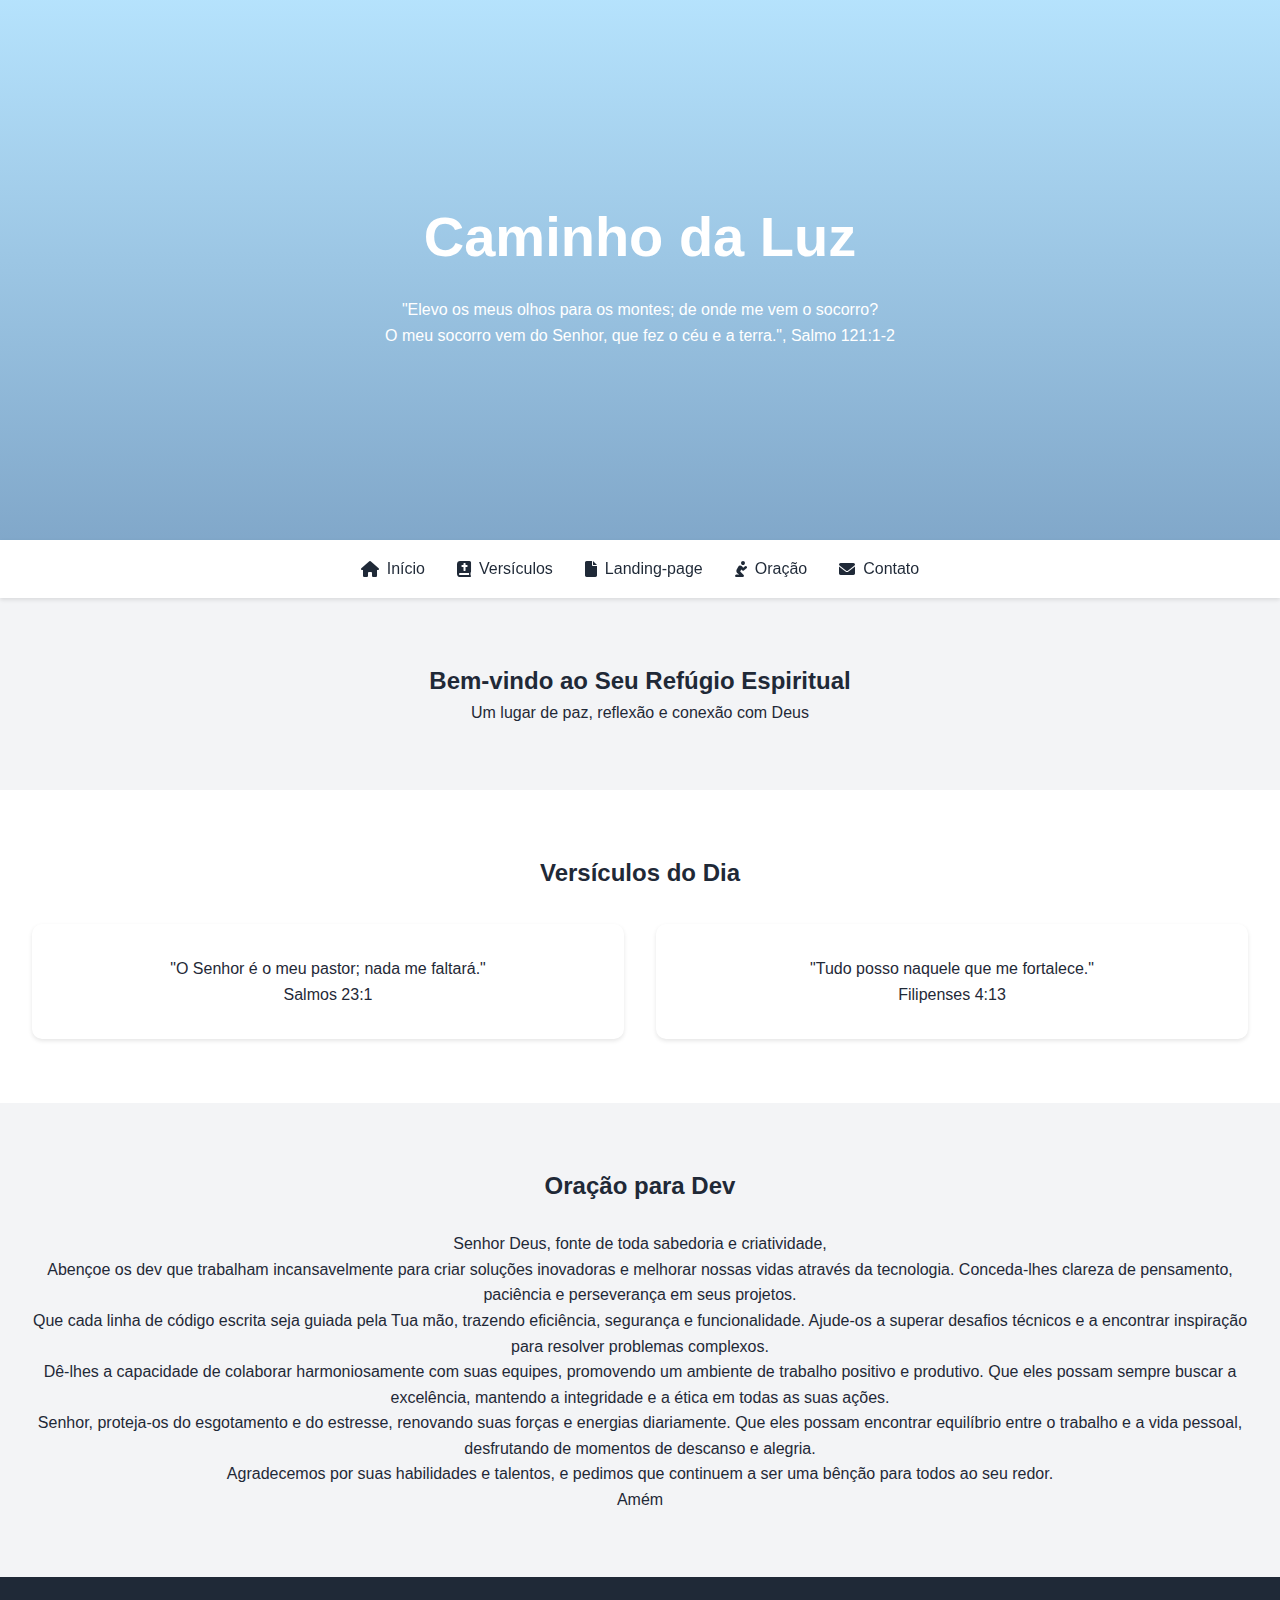
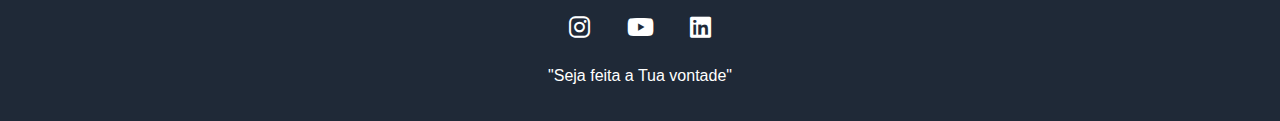
==== index.html @ d405a179 "Publicando nova página" ====
<!DOCTYPE html>
<html lang="pt-BR">
<head>
    <meta charset="UTF-8">
    <meta name="viewport" content="width=device-width, initial-scale=1.0">
    <title>Página Dedicada a Deus</title>
    <link rel="stylesheet" href="styles.css">
    <link rel="stylesheet" href="https://cdnjs.cloudflare.com/ajax/libs/font-awesome/6.0.0/css/all.min.css">
</head>
<body>
    <!-- Header -->
    <header class="header" id="inicio">
        <div class="header-content">
            <h1>Caminho da Luz</h1>
            <p>"Elevo os meus olhos para os montes; de onde me vem o socorro? 
            <br>O meu socorro vem do Senhor, que fez o céu e a terra.", Salmo 121:1-2</p>
        </div>
    </header>

    <!-- Navigation -->
    <nav class="nav">
        <a href="#inicio"><i class="fas fa-home"></i> Início</a>
        <a href="#versiculos"><i class="fas fa-book-bible"></i> Versículos</a>
        <a href="dedicacao-a-deus/landing-page.html"><i class="fas fa-file"></i> Landing-page</a>
        <a href="#oracao"><i class="fas fa-pray"></i> Oração</a>

        <a href="#contato"><i class="fas fa-envelope"></i> Contato</a>
    </nav>

    <!-- Welcome Section -->
    <section class="welcome">
        <div class="welcome-content">
            <h2>Bem-vindo ao Seu Refúgio Espiritual</h2>
            <p>Um lugar de paz, reflexão e conexão com Deus</p>
        </div>
    </section>

    <!-- Verses Section -->
    <section class="verses" id="versiculos">
        <h2>Versículos do Dia</h2>
        <div class="verse-cards">
            <div class="card">
                <p>"O Senhor é o meu pastor; nada me faltará."</p>
                <span>Salmos 23:1</span>
            </div>
            <div class="card">
                <p>"Tudo posso naquele que me fortalece."</p>
                <span>Filipenses 4:13</span>
            </div>
        </div>
    </section>

    <!-- Prayer Section -->
    <section class="prayer" id="oracao">
        <h2>Oração para Dev</h2>
        <br>
        <p>Senhor Deus, fonte de toda sabedoria e criatividade,</p>
        <p>Abençoe os dev que trabalham incansavelmente para criar soluções inovadoras e melhorar nossas vidas através da tecnologia. Conceda-lhes clareza de pensamento, paciência e perseverança em seus projetos.</p>
        <p>Que cada linha de código escrita seja guiada pela Tua mão, trazendo eficiência, segurança e funcionalidade. Ajude-os a superar desafios técnicos e a encontrar inspiração para resolver problemas complexos.</p>
        <p>Dê-lhes a capacidade de colaborar harmoniosamente com suas equipes, promovendo um ambiente de trabalho positivo e produtivo. Que eles possam sempre buscar a excelência, mantendo a integridade e a ética em todas as suas ações.</p>
        <p>Senhor, proteja-os do esgotamento e do estresse, renovando suas forças e energias diariamente. Que eles possam encontrar equilíbrio entre o trabalho e a vida pessoal, desfrutando de momentos de descanso e alegria.</p>
        <p>Agradecemos por suas habilidades e talentos, e pedimos que continuem a ser uma bênção para todos ao seu redor.</p>
        <p>Amém</p>
    </section>

    <!-- Footer -->
    <footer class="footer" id="contato">
        <div class="social-links">
            <a href="https://instagram.com/fvandrad"><i class="fab fa-instagram"></i></a>
            <a href="https://www.youtube.com/@fvandrade"><i class="fab fa-youtube"></i></a>
            <a href="https://www.linkedin.com/in/fernando-vanderlei-de-andrade-75827b5a/"><i class="fab fa-linkedin"></i></a>

        </div>
        <p>"Seja feita a Tua vontade"</p>
    </footer>
</body>
</html>
---- styles.css ----
/* Base Styles */
:root {
    --primary-color: #3b82f6;
    --secondary-color: #10b981;
    --accent-color: #fbbf24;
    --text-color: #1f2937;
    --light-bg: #f3f4f6;
}

* {
    margin: 0;
    padding: 0;
    box-sizing: border-box;
    scroll-behavior: smooth;
}

body {
    font-family: 'Segoe UI', Tahoma, Geneva, Verdana, sans-serif;
    line-height: 1.6;
    color: var(--text-color);
}

/* Header */
.header {
    height: 60vh;
    background: linear-gradient(rgba(108, 198, 250, 0.5), rgba(4, 81, 149, 0.5)),
                url('path-to-your-header-image.jpg') center/cover;
    display: flex;
    align-items: center;
    justify-content: center;
    text-align: center;
    color: white;
}

.header-content h1 {
    font-size: 3.5rem;
    margin-bottom: 1rem;
}

/* Navigation */
.nav {
    background: white;
    padding: 1rem;
    box-shadow: 0 2px 4px rgba(0,0,0,0.1);
    display: flex;
    justify-content: center;
    gap: 2rem;
    position: sticky;
    top: 0;
    z-index: 100;
}

.nav a {
    text-decoration: none;
    color: var(--text-color);
    display: flex;
    align-items: center;
    gap: 0.5rem;
    transition: color 0.3s;
}

.nav a:hover {
    color: var(--primary-color);
}

/* Welcome Section */
.welcome {
    padding: 4rem 2rem;
    text-align: center;
    background-color: var(--light-bg);
}

/* Verses Section */
.verses {
    padding: 4rem 2rem;
    text-align: center;
}

.verse-cards {
    display: grid;
    grid-template-columns: repeat(auto-fit, minmax(300px, 1fr));
    gap: 2rem;
    margin-top: 2rem;
}

.card {
    background: white;
    padding: 2rem;
    border-radius: 10px;
    box-shadow: 0 2px 4px rgba(0,0,0,0.1);
}

/* Prayer Section */
.prayer {
    padding: 4rem 2rem;
    background-color: var(--light-bg);
    text-align: center;
}

.prayer-form {
    max-width: 600px;
    margin: 2rem auto;
    display: flex;
    flex-direction: column;
    gap: 1rem;
}

.prayer-form input,
.prayer-form textarea {
    padding: 1rem;
    border: 1px solid #ddd;
    border-radius: 5px;
}

.prayer-form button {
    padding: 1rem;
    background-color: var(--primary-color);
    color: white;
    border: none;
    border-radius: 5px;
    cursor: pointer;
    transition: background-color 0.3s;
}

.prayer-form button:hover {
    background-color: #2563eb;
}

/* Footer */
.footer {
    background-color: var(--text-color);
    color: white;
    padding: 2rem;
    text-align: center;
}

.social-links {
    margin-bottom: 1rem;
}

.social-links a {
    color: white;
    margin: 0 1rem;
    font-size: 1.5rem;
    transition: color 0.3s;
}

.social-links a:hover {
    color: var(--accent-color);
}

/* Responsive Design */
@media screen and (max-width: 768px) {
    .header-content h1 {
        font-size: 2.5rem;
    }

    .nav {
        flex-direction: column;
        align-items: center;
        gap: 1rem;
        position: relative;

    }

    .verse-cards {
        grid-template-columns: 1fr;
    }
}
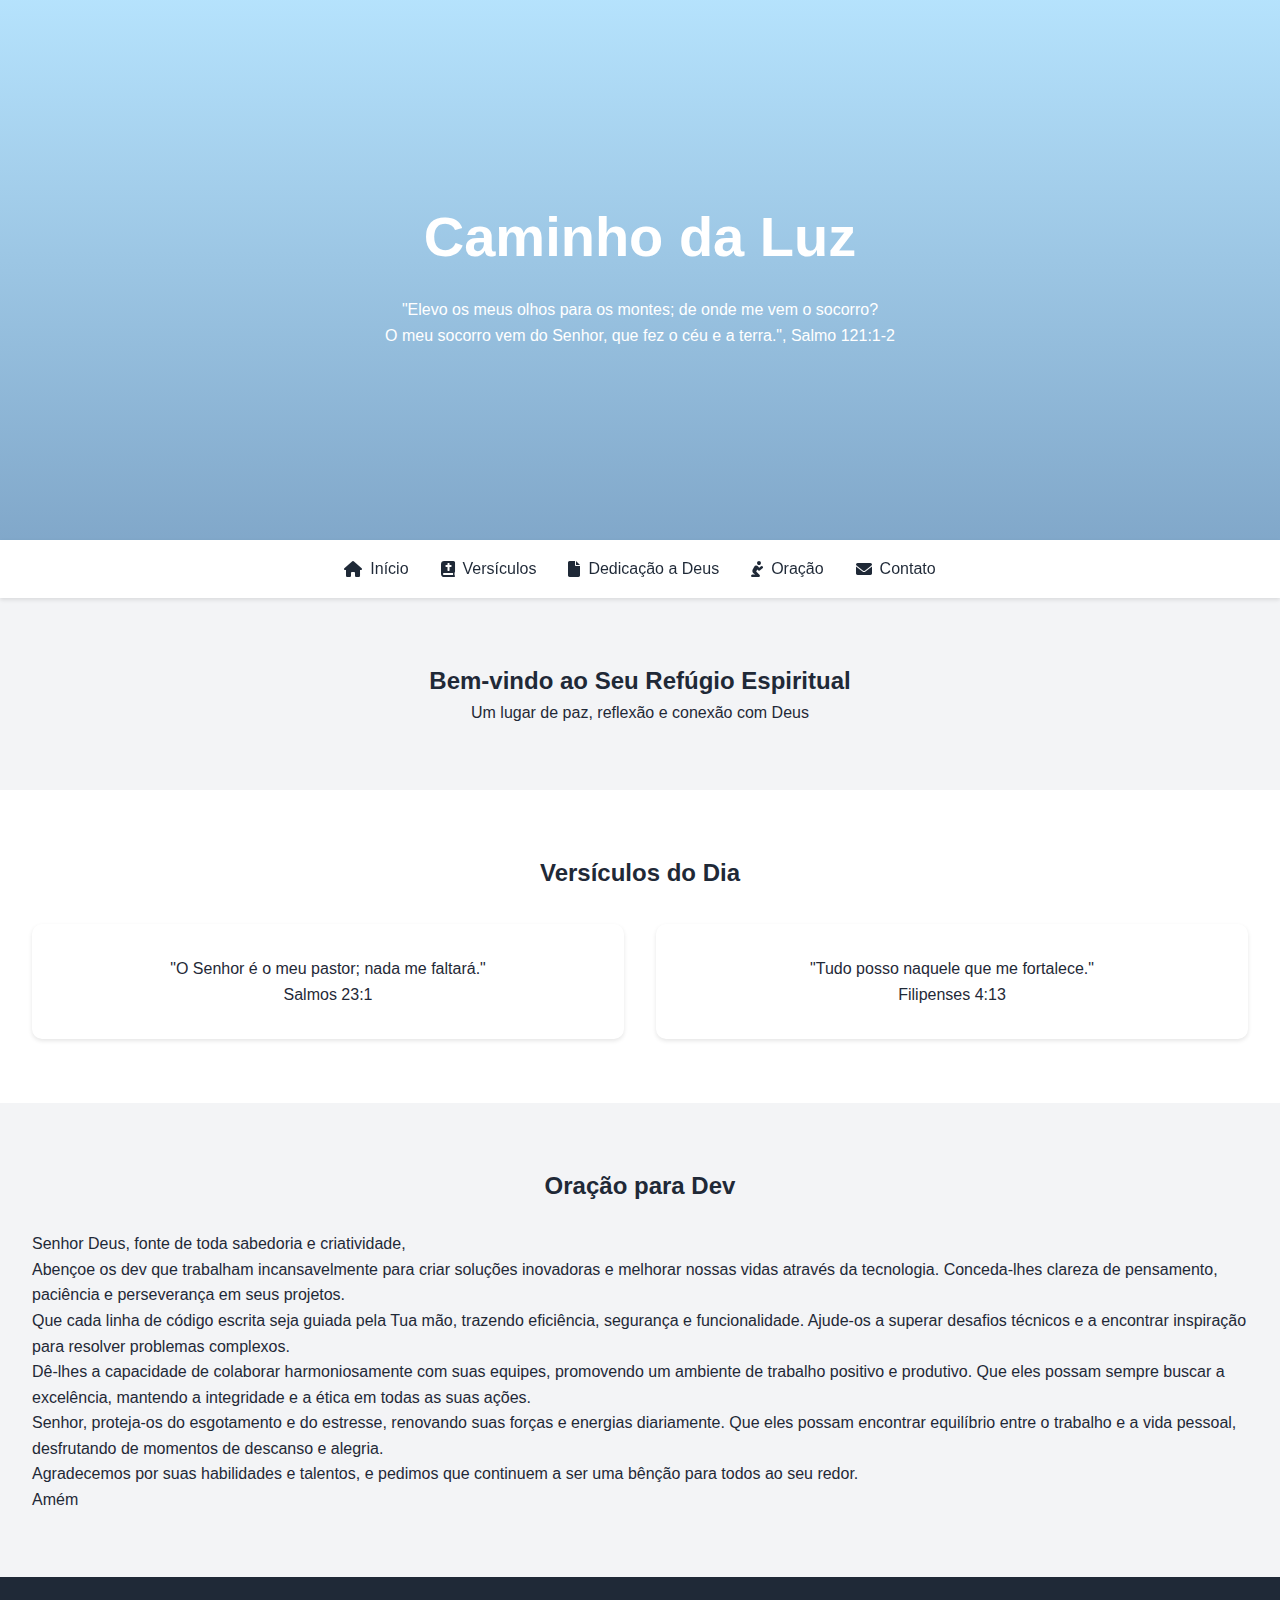
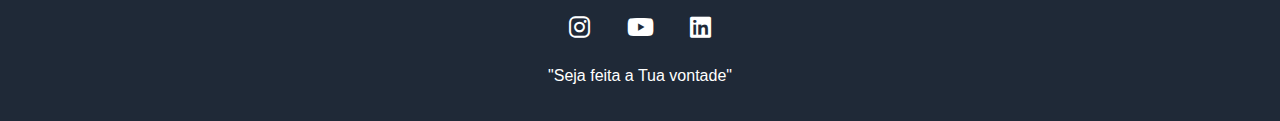
==== commit 6d870afe: "Update index.html" ====
--- a/index.html
+++ b/index.html
@@ -21,9 +21,8 @@
     <nav class="nav">
         <a href="#inicio"><i class="fas fa-home"></i> Início</a>
         <a href="#versiculos"><i class="fas fa-book-bible"></i> Versículos</a>
-        <a href="dedicacao-a-deus/landing-page.html"><i class="fas fa-file"></i> Landing-page</a>
+        <a href="dedicacao-a-deus/landing-page.html"><i class="fas fa-file"></i> Dedicação a Deus</a>
         <a href="#oracao"><i class="fas fa-pray"></i> Oração</a>
-
         <a href="#contato"><i class="fas fa-envelope"></i> Contato</a>
     </nav>
 
--- a/styles.css
+++ b/styles.css
@@ -97,35 +97,9 @@
     text-align: center;
 }
 
-.prayer-form {
-    max-width: 600px;
-    margin: 2rem auto;
-    display: flex;
-    flex-direction: column;
-    gap: 1rem;
+.prayer p {
+    text-align: left;
 }
-
-.prayer-form input,
-.prayer-form textarea {
-    padding: 1rem;
-    border: 1px solid #ddd;
-    border-radius: 5px;
-}
-
-.prayer-form button {
-    padding: 1rem;
-    background-color: var(--primary-color);
-    color: white;
-    border: none;
-    border-radius: 5px;
-    cursor: pointer;
-    transition: background-color 0.3s;
-}
-
-.prayer-form button:hover {
-    background-color: #2563eb;
-}
-
 /* Footer */
 .footer {
     background-color: var(--text-color);
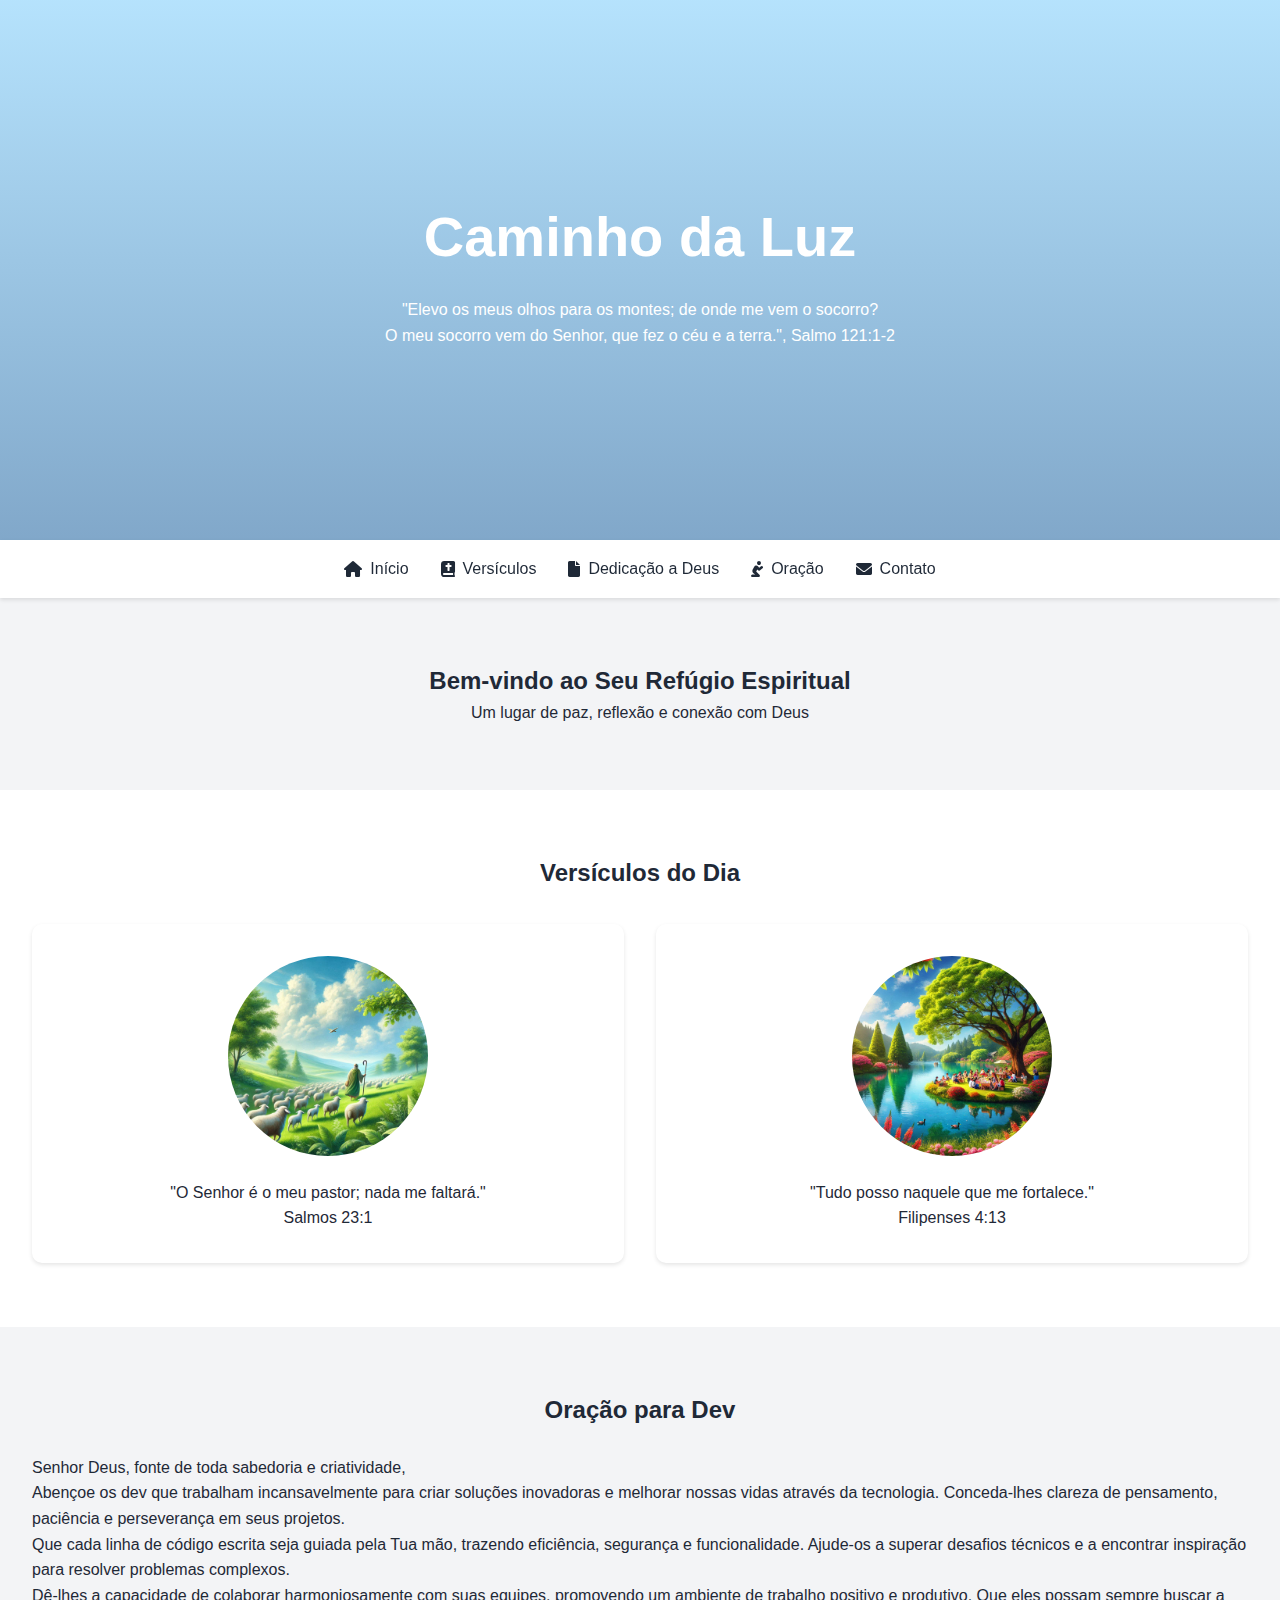
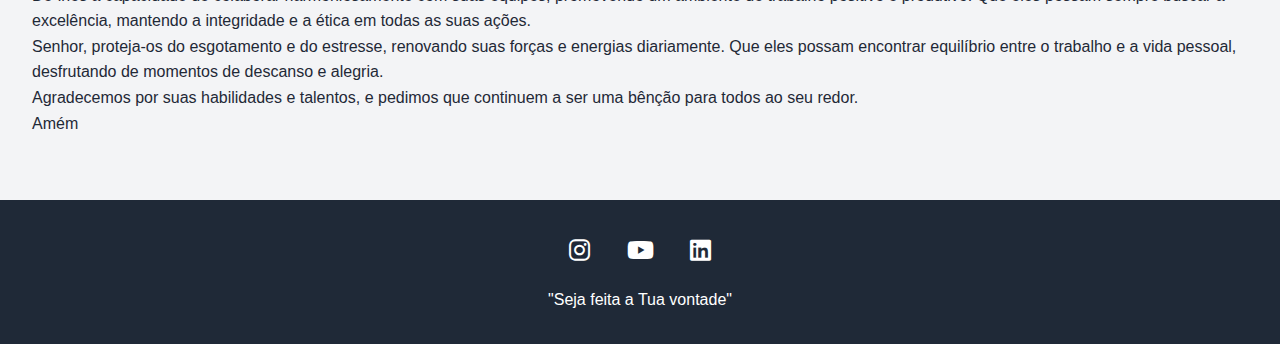
==== commit 1b8029fe: "Adicionando fotos" ====
--- a/index.html
+++ b/index.html
@@ -21,7 +21,7 @@
     <nav class="nav">
         <a href="#inicio"><i class="fas fa-home"></i> Início</a>
         <a href="#versiculos"><i class="fas fa-book-bible"></i> Versículos</a>
-        <a href="dedicacao-a-deus/landing-page.html"><i class="fas fa-file"></i> Dedicação a Deus</a>
+        <a href="dedicacao-a-deus/"><i class="fas fa-file"></i> Dedicação a Deus</a>
         <a href="#oracao"><i class="fas fa-pray"></i> Oração</a>
         <a href="#contato"><i class="fas fa-envelope"></i> Contato</a>
     </nav>
@@ -39,10 +39,12 @@
         <h2>Versículos do Dia</h2>
         <div class="verse-cards">
             <div class="card">
+                <img src="images/o-senhor-e-o-meu-pastor-nada-me-faltara.png" alt="">
                 <p>"O Senhor é o meu pastor; nada me faltará."</p>
                 <span>Salmos 23:1</span>
             </div>
             <div class="card">
+                <img src="images/um-lugar-encantador.png" alt="">
                 <p>"Tudo posso naquele que me fortalece."</p>
                 <span>Filipenses 4:13</span>
             </div>
--- a/styles.css
+++ b/styles.css
@@ -90,6 +90,13 @@
     box-shadow: 0 2px 4px rgba(0,0,0,0.1);
 }
 
+.card img {
+    width: 200px;
+    height: 200px;
+    border-radius: 50%;
+    margin: 0 auto 1rem;
+}
+
 /* Prayer Section */
 .prayer {
     padding: 4rem 2rem;
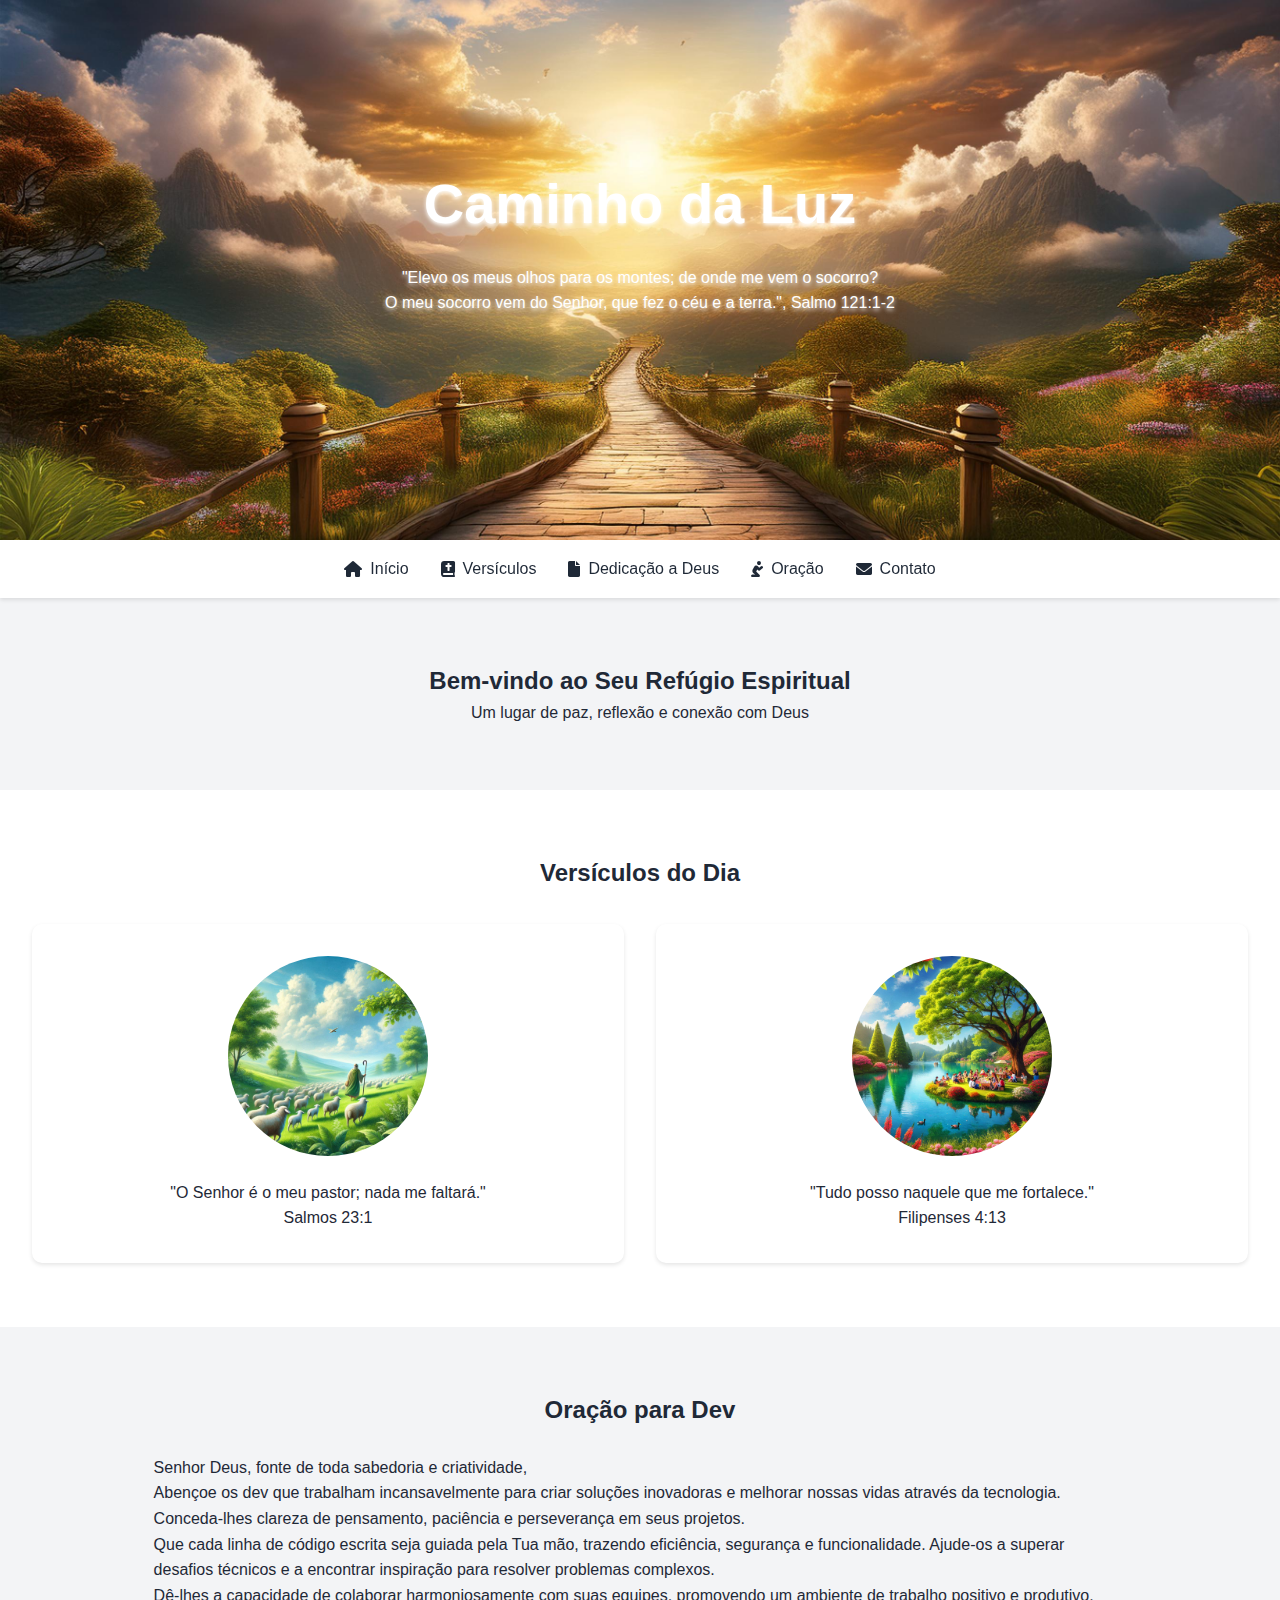
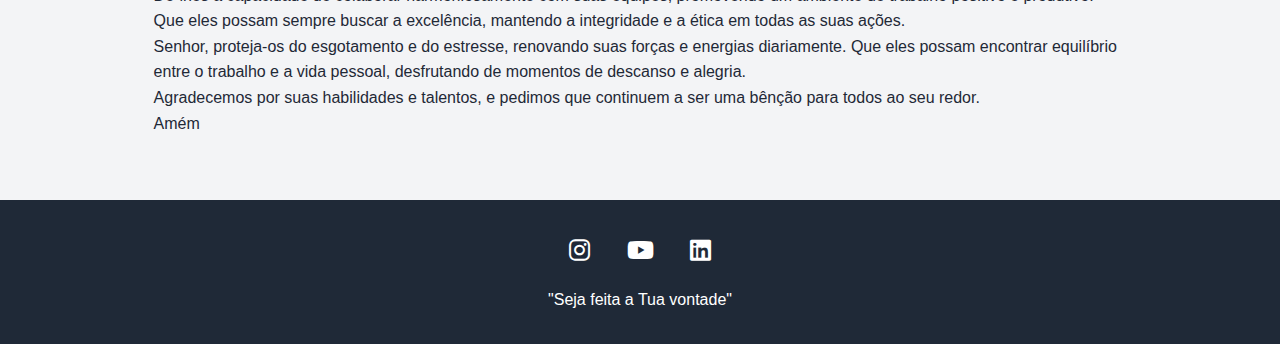
==== commit f3de099d: "Update index.html" ====
--- a/index.html
+++ b/index.html
@@ -14,6 +14,8 @@
             <h1>Caminho da Luz</h1>
             <p>"Elevo os meus olhos para os montes; de onde me vem o socorro? 
             <br>O meu socorro vem do Senhor, que fez o céu e a terra.", Salmo 121:1-2</p>
+            <br><iframe src="https://github.com/sponsors/fvandrad/button" title="Sponsor fvandrad" height="32" width="114" style="border: 0; border-radius: 6px;"></iframe>
+
         </div>
     </header>
 
--- a/styles.css
+++ b/styles.css
@@ -23,13 +23,16 @@
 /* Header */
 .header {
     height: 60vh;
-    background: linear-gradient(rgba(108, 198, 250, 0.5), rgba(4, 81, 149, 0.5)),
-                url('path-to-your-header-image.jpg') center/cover;
+    background: url('images/uma-linda-imagem-de-um-caminho-para-ceu.jpg');
+    background-position: center 40%;
+    /* Ajuste a porcentagem conforme necessário */
+    background-size: cover;
     display: flex;
     align-items: center;
     justify-content: center;
     text-align: center;
-    color: white;
+    color: #fff;
+    text-shadow: 0 2px 4px rgb(255, 255, 255, 2);
 }
 
 .header-content h1 {
@@ -41,7 +44,7 @@
 .nav {
     background: white;
     padding: 1rem;
-    box-shadow: 0 2px 4px rgba(0,0,0,0.1);
+    box-shadow: 0 2px 4px rgba(0, 0, 0, 0.1);
     display: flex;
     justify-content: center;
     gap: 2rem;
@@ -87,7 +90,7 @@
     background: white;
     padding: 2rem;
     border-radius: 10px;
-    box-shadow: 0 2px 4px rgba(0,0,0,0.1);
+    box-shadow: 0 2px 4px rgba(0, 0, 0, 0.1);
 }
 
 .card img {
@@ -106,7 +109,9 @@
 
 .prayer p {
     text-align: left;
+    margin: 0 10%;
 }
+
 /* Footer */
 .footer {
     background-color: var(--text-color);
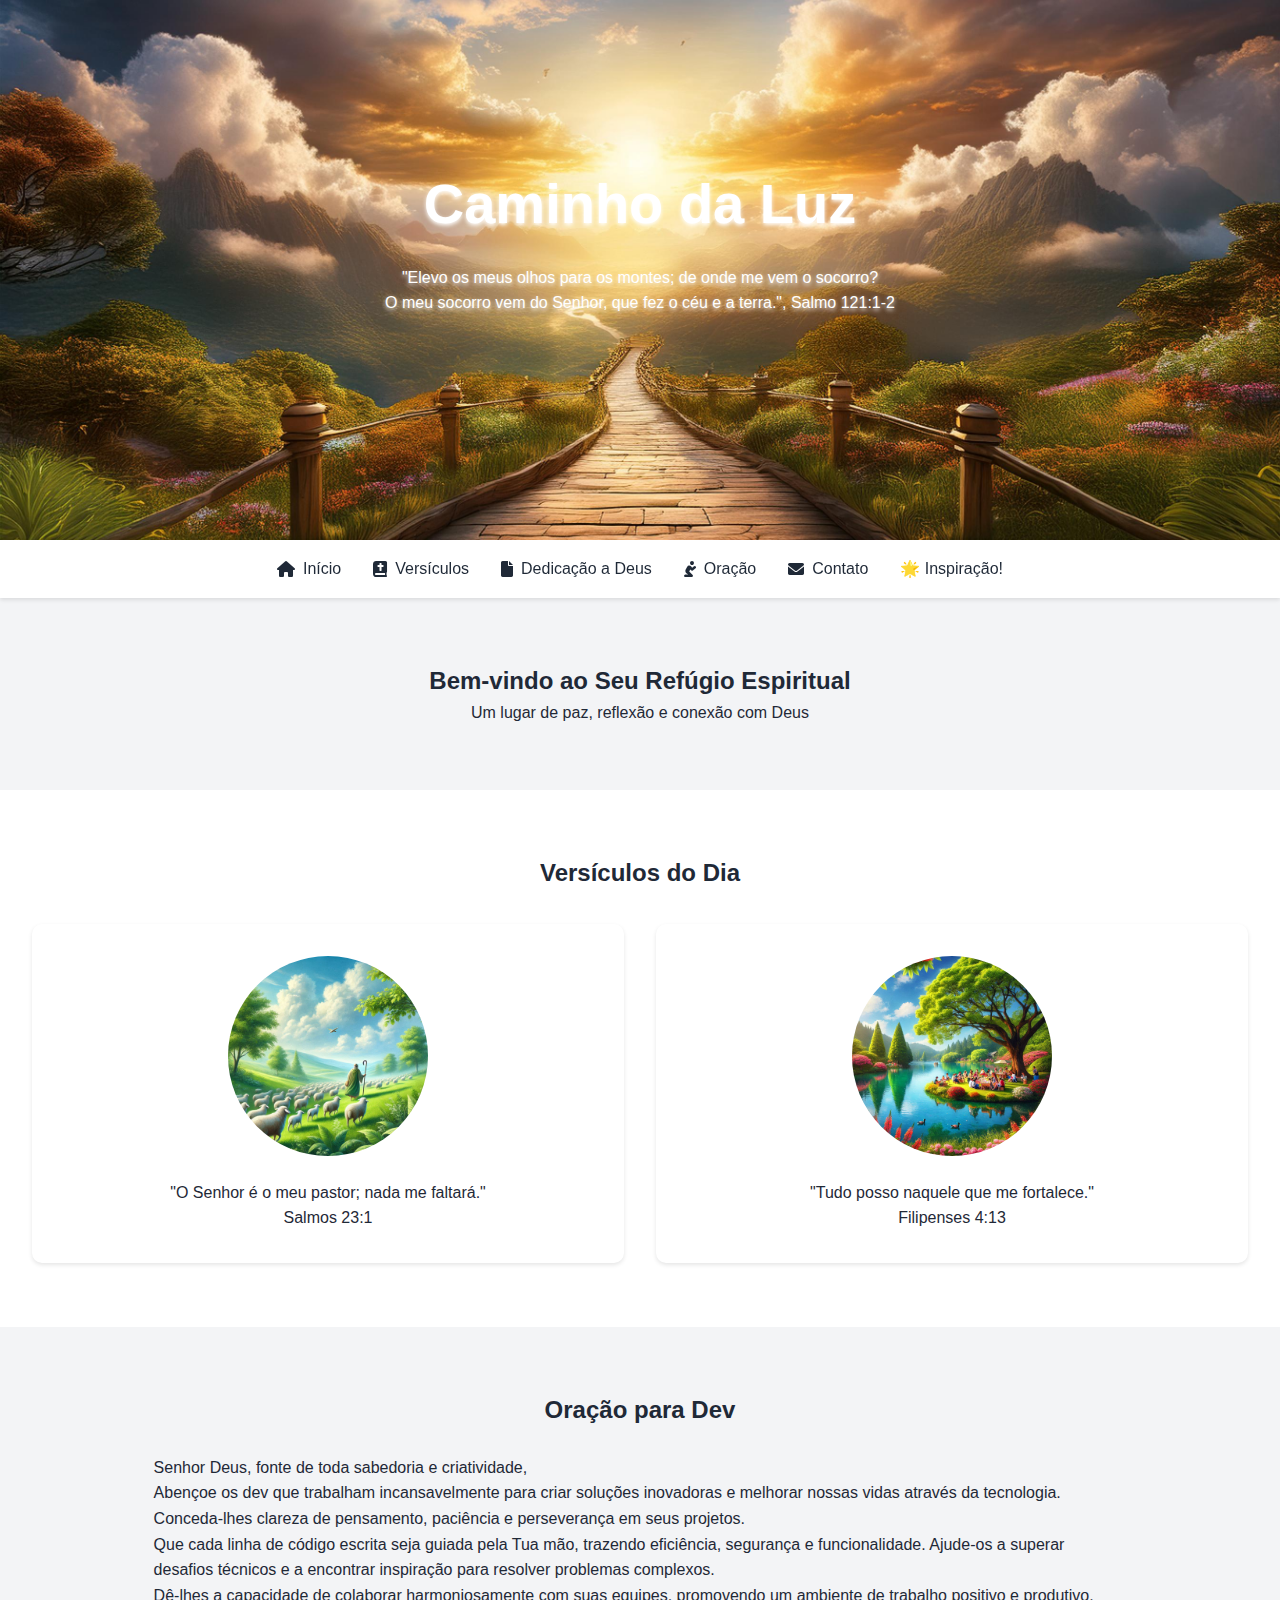
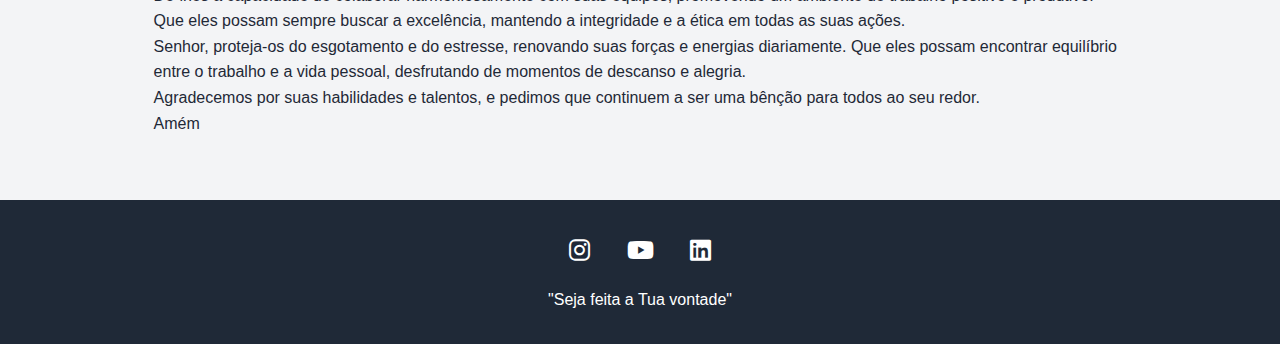
==== commit 49fef96e: "Update index.html" ====
--- a/index.html
+++ b/index.html
@@ -3,6 +3,11 @@
 <head>
     <meta charset="UTF-8">
     <meta name="viewport" content="width=device-width, initial-scale=1.0">
+    <meta property="og:title" content="Página Dedicada a Deus">
+    <meta property="og:description" content="Elevo os meus olhos para os montes; de onde me vem o socorro? O meu socorro vem do Senhor, que fez o céu e a terra, Salmo 121:1-2">
+    <meta property="og:image" content="https://fvandrad.github.io/deus/images/uma-linda-imagem-de-um-caminho-para-ceu.jpg">
+    <meta property="og:url" content="https://fvandrad.github.io/deus">
+    <meta property="og:type" content="website">
     <title>Página Dedicada a Deus</title>
     <link rel="stylesheet" href="styles.css">
     <link rel="stylesheet" href="https://cdnjs.cloudflare.com/ajax/libs/font-awesome/6.0.0/css/all.min.css">
@@ -26,6 +31,7 @@
         <a href="dedicacao-a-deus/"><i class="fas fa-file"></i> Dedicação a Deus</a>
         <a href="#oracao"><i class="fas fa-pray"></i> Oração</a>
         <a href="#contato"><i class="fas fa-envelope"></i> Contato</a>
+        <a href="https://fvandrad.github.io/">🌟 Inspiração!</a></li>
     </nav>
 
     <!-- Welcome Section -->
--- a/styles.css
+++ b/styles.css
@@ -33,11 +33,13 @@
     text-align: center;
     color: #fff;
     text-shadow: 0 2px 4px rgb(255, 255, 255, 2);
+    animation: fadeIn 1s ease-in;
 }
 
 .header-content h1 {
     font-size: 3.5rem;
     margin-bottom: 1rem;
+    animation: slideInDown 1s ease-out;
 }
 
 /* Navigation */
@@ -51,6 +53,7 @@
     position: sticky;
     top: 0;
     z-index: 100;
+    animation: slideInDown 0.5s ease-out;
 }
 
 .nav a {
@@ -59,11 +62,12 @@
     display: flex;
     align-items: center;
     gap: 0.5rem;
-    transition: color 0.3s;
+    transition: all 0.3s ease;
 }
 
 .nav a:hover {
     color: var(--primary-color);
+    transform: translateY(-2px);
 }
 
 /* Welcome Section */
@@ -71,12 +75,14 @@
     padding: 4rem 2rem;
     text-align: center;
     background-color: var(--light-bg);
+    animation: fadeIn 1s ease-in;
 }
 
 /* Verses Section */
 .verses {
     padding: 4rem 2rem;
     text-align: center;
+    animation: fadeIn 1s ease-in;
 }
 
 .verse-cards {
@@ -91,6 +97,12 @@
     padding: 2rem;
     border-radius: 10px;
     box-shadow: 0 2px 4px rgba(0, 0, 0, 0.1);
+    transition: transform 0.3s ease;
+    animation: fadeInUp 0.5s ease-out;
+}
+
+.card:hover {
+    transform: translateY(-10px);
 }
 
 .card img {
@@ -98,6 +110,11 @@
     height: 200px;
     border-radius: 50%;
     margin: 0 auto 1rem;
+    transition: transform 0.3s ease;
+}
+
+.card img:hover {
+    transform: scale(1.05);
 }
 
 /* Prayer Section */
@@ -105,11 +122,13 @@
     padding: 4rem 2rem;
     background-color: var(--light-bg);
     text-align: center;
+    animation: fadeIn 1s ease-in;
 }
 
 .prayer p {
     text-align: left;
     margin: 0 10%;
+    animation: slideInLeft 0.5s ease-out;
 }
 
 /* Footer */
@@ -118,6 +137,7 @@
     color: white;
     padding: 2rem;
     text-align: center;
+    animation: fadeIn 1s ease-in;
 }
 
 .social-links {
@@ -128,11 +148,55 @@
     color: white;
     margin: 0 1rem;
     font-size: 1.5rem;
-    transition: color 0.3s;
+    transition: all 0.3s ease;
 }
 
 .social-links a:hover {
     color: var(--accent-color);
+    transform: scale(1.2);
+}
+
+/* Animations */
+@keyframes fadeIn {
+    from {
+        opacity: 0;
+    }
+    to {
+        opacity: 1;
+    }
+}
+
+@keyframes slideInDown {
+    from {
+        transform: translateY(-100%);
+        opacity: 0;
+    }
+    to {
+        transform: translateY(0);
+        opacity: 1;
+    }
+}
+
+@keyframes slideInLeft {
+    from {
+        transform: translateX(-100%);
+        opacity: 0;
+    }
+    to {
+        transform: translateX(0);
+        opacity: 1;
+    }
+}
+
+@keyframes fadeInUp {
+    from {
+        transform: translateY(20px);
+        opacity: 0;
+    }
+    to {
+        transform: translateY(0);
+        opacity: 1;
+    }
 }
 
 /* Responsive Design */
@@ -146,10 +210,9 @@
         align-items: center;
         gap: 1rem;
         position: relative;
-
     }
 
     .verse-cards {
         grid-template-columns: 1fr;
     }
-}+}
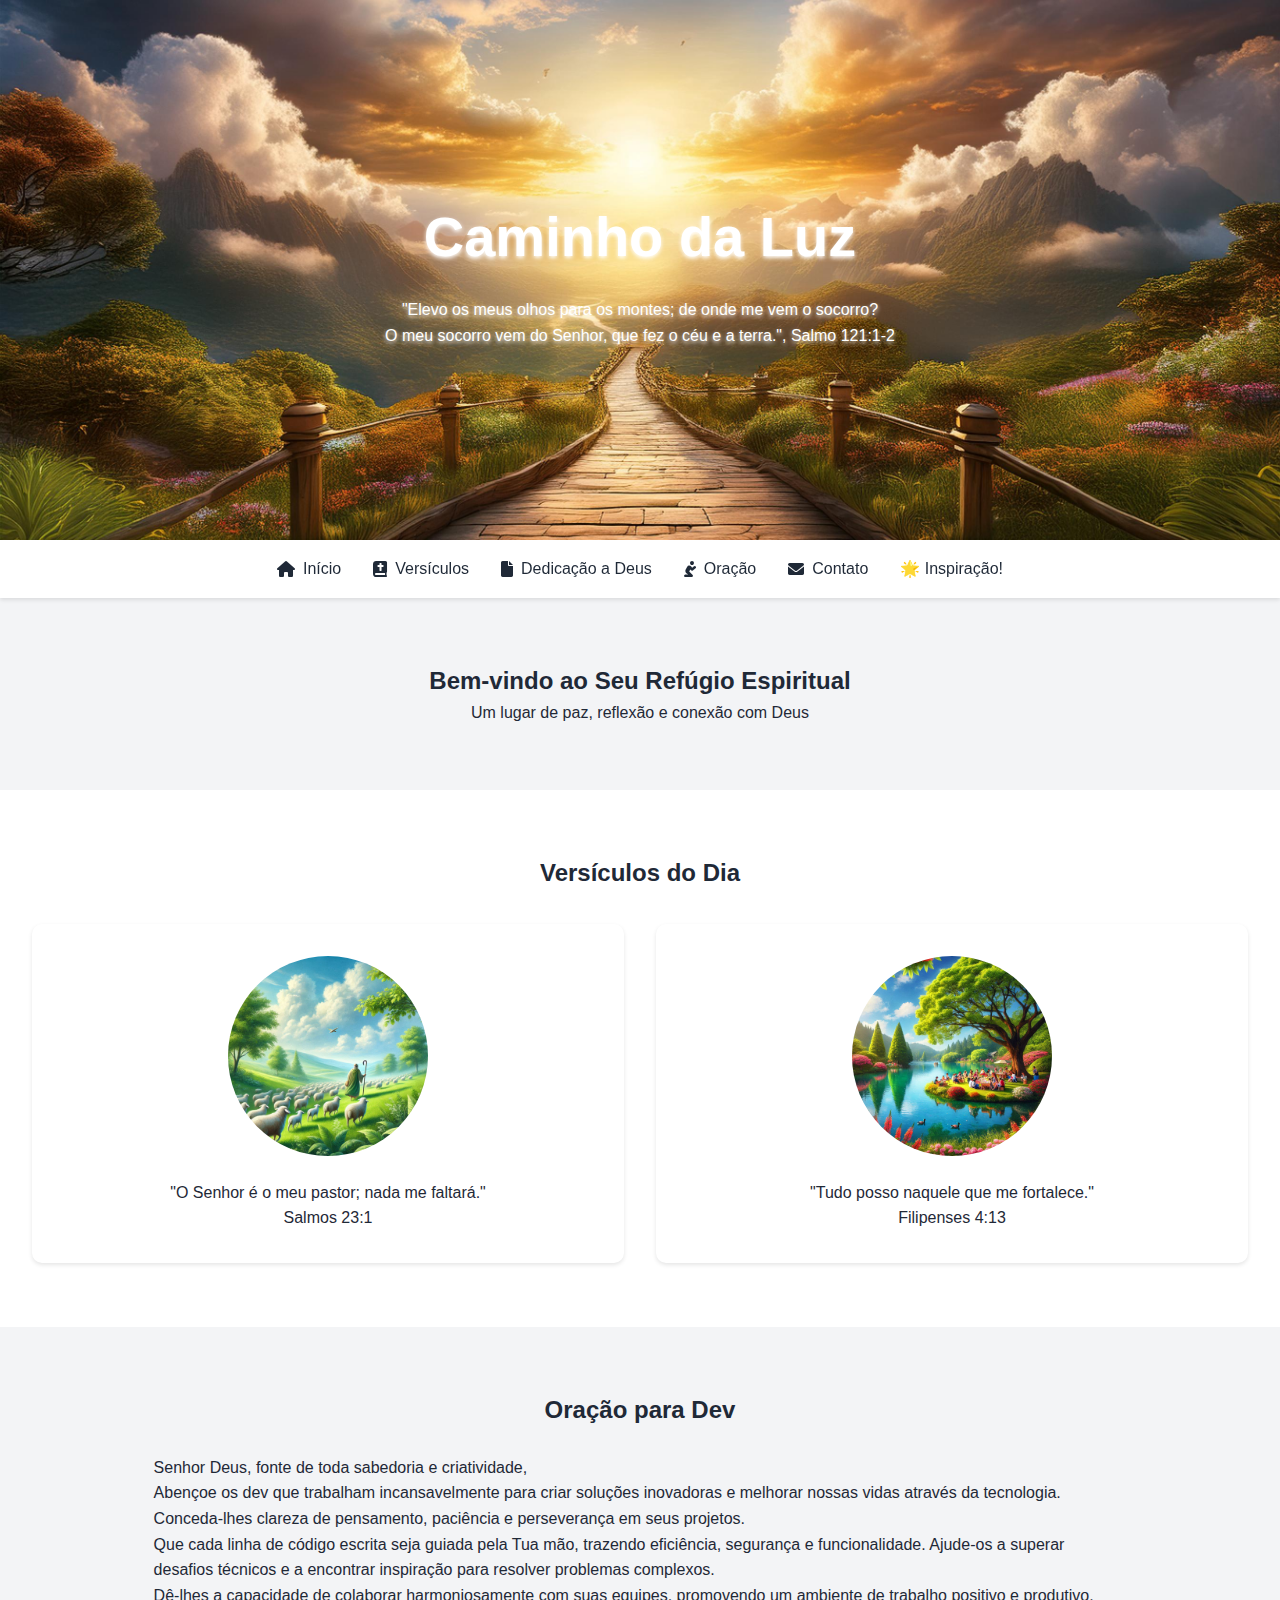
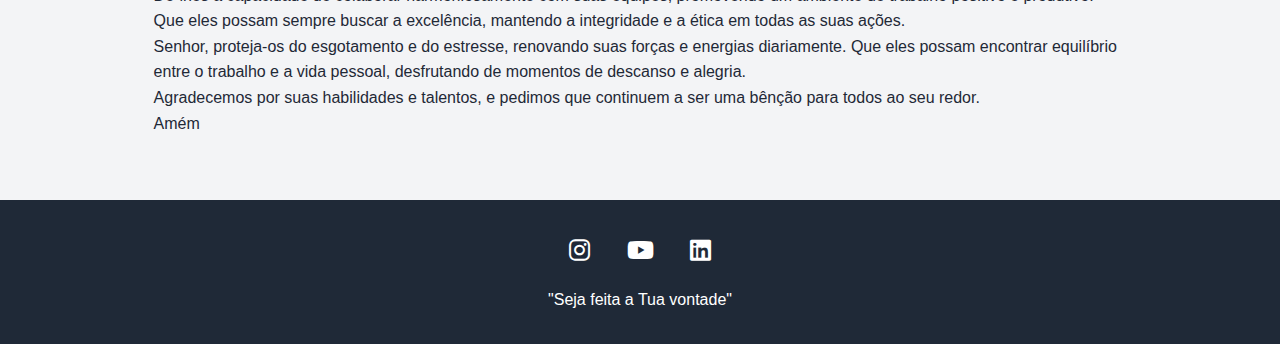
==== commit 6507d0e1: "Update index.html" ====
--- a/index.html
+++ b/index.html
@@ -19,8 +19,6 @@
             <h1>Caminho da Luz</h1>
             <p>"Elevo os meus olhos para os montes; de onde me vem o socorro? 
             <br>O meu socorro vem do Senhor, que fez o céu e a terra.", Salmo 121:1-2</p>
-            <br><iframe src="https://github.com/sponsors/fvandrad/button" title="Sponsor fvandrad" height="32" width="114" style="border: 0; border-radius: 6px;"></iframe>
-
         </div>
     </header>
 
